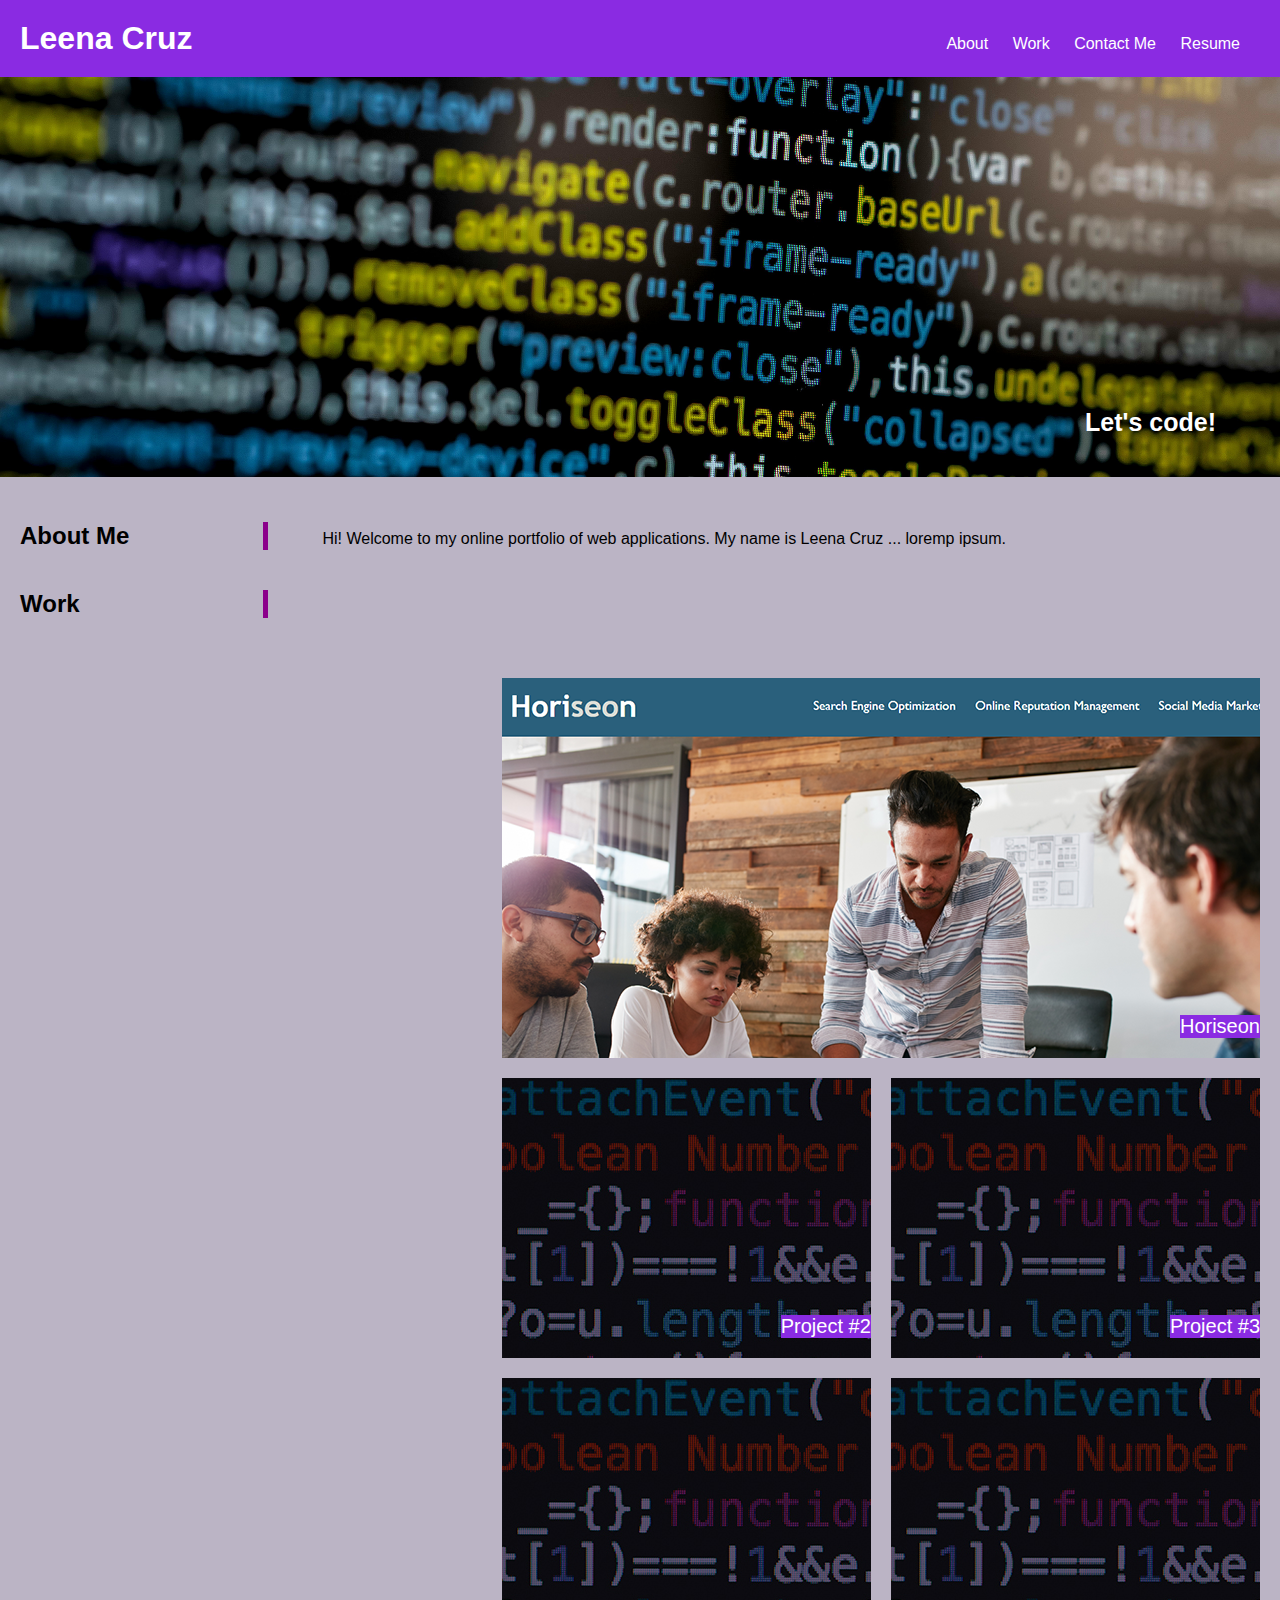
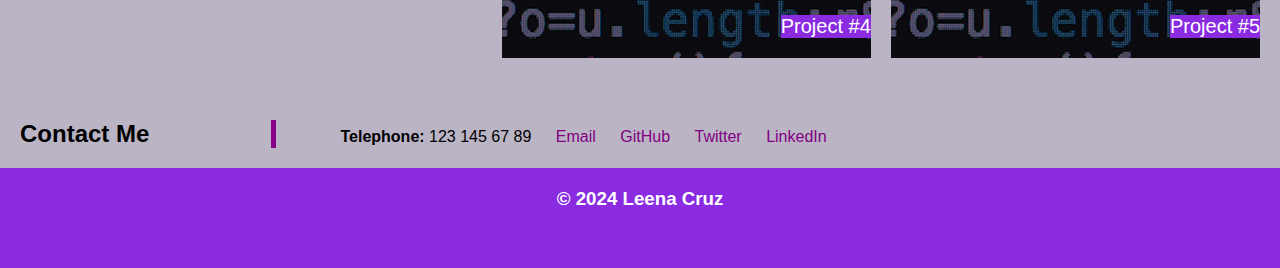
==== index.html @ 3397e79c "Fix bug in style sheet rel" ====
<!DOCTYPE html>
<html lang="en">

<head>
    <meta charset="UTF-8">
    <meta http-equiv="X-UA-Compatible" content="IE=edge">
    <meta name="viewport" content="width=device-width, initial-scale=1.0">
    <!-- <link rel="stylesheet" href="assets/css/reset.css" /> -->
    <link rel="stylesheet" href="assets/style.css">
    <title>Leena's Advanced CSS Portfolio</title>
</head>

<body>
    <header class="header">
        <h1> Leena Cruz</h1>

        <nav>
            <ul>
                <li> <a href=#about> About </a></li>
                <li> <a href=#work>Work </a></li>
                <li> <a href=#contact>Contact Me </a></li>
                <li> <a href="https://www.linkedin.com/in/leenacruz/en">Resume</a></li>
            </ul>
        </nav>
    </header>

    <figure class="heroImage">
        <h2 class="heroTitle"> Let's code! </h2>
        <!-- <img src="/assets/images/pexels-markusspiske-1089440.jpg" width="100%" height="400px"> -->
    </figure>

    <main>

        <section class="section">
            <h2 id="about" class="info"> About Me </h2>
            <p class="description"> Hi! Welcome to my online portfolio of web applications. My name is Leena Cruz ...
                loremp ipsum.</p>
        </section>



        <!--  class="heroProject"> Esto iba en la section -->
        <section class="section">
            <div class="info">
                <h2 id="work"> Work </h2>
            </div>
        </section>

        <section class="container">
            <div class="containerProject">
                <div class="project main">
                    <p class="imageTitle"> Horiseon </p>
                    <a href="https://leenacruz.github.io/Code-Refactor-Challenge/"> <img
                            src="assets/images/horiseon.png">
                    </a>
                </div>
                <div class="project">
                    <p class="imageTitle"> Project #2 </p>
                    <a href="https://leenacruz.github.io/Code-Refactor-Challenge/"> <img
                            src="assets/images/project.jpg">
                    </a>
                </div>
                <div class="project">
                    <p class="imageTitle"> Project #3 </p>
                    <a href="https://leenacruz.github.io/Code-Refactor-Challenge/"> <img
                            src="assets/images/project.jpg">
                    </a>
                </div>
                <div class="project">
                    <p class="imageTitle"> Project #4 </p>
                    <a href="https://leenacruz.github.io/Code-Refactor-Challenge/"> <img
                            src="assets/images/project.jpg">
                    </a>
                </div>
                <div class="project">
                    <p class="imageTitle"> Project #5 </p>
                    <a href="https://leenacruz.github.io/Code-Refactor-Challenge/"> <img
                            src="assets/images/project.jpg">
                    </a>
                </div>
            </div>
        </section>


        </section>



        <div class="contact">
            <h2 id="contact" class="info"> Contact Me</h2>
            <nav>
                <ul>
                    <li><b> Telephone: </b>123 145 67 89</li>
                    <li><a href="mailto:leena@leenacruz.com"> Email</a></li>
                    <li> <a href="https://github.com/LeenaCruz" target="_blank">GitHub </a></li>
                    <li> <a href="https://twitter.com/leenacruz" target="_blank">Twitter </a></Twitter>
                    </li>
                    <li><a href="https://www.linkedin.com/in/leenacruz/en" target="_blank">LinkedIn </a></li>

                </ul>
            </nav>
        </div>
    </main>

    <footer>
        <h3> &#169 2024 Leena Cruz </h3>
    </footer>
</body>

</html>
---- assets/style.css ----
* {
    box-sizing: border-box;
    margin: 0px;
    padding: 0px;
    font-family: Verdana, Geneva, Tahoma, sans-serif;
   
}

body {
    background-color: #BBB4C5;
}

.header {
    /*display: flex; */
    padding: 20px;
    width: 100%;
    /*justify-content: space-between; */
    background-color: blueviolet;
    color: #ffffff;

}

.header h1 {
    display: inline-block;
    /*text-align: start;*/
    /*align-self: center; */

}

.header nav {
    padding-top: 15px;
    margin-right: 20px;
    float: right;
}

/* nav ul {
    text-align: end;
} */

nav ul li {

    list-style-type: none;
    display: inline-block;
    margin-left: 20px;

}

a {
    text-decoration: none;
    color: #ffffff;
}


section {
    padding: 20px;
    /*display: flex;
    flex-direction: column; */

}

section h2 {
 width: 100px;
}

section p {
    flex: 1;
    
}

.heroImage {
    height: 400px;
    width: 100%;
    margin-bottom: 25px;
    background-image: url("/assets/images/pexels-markusspiske-1089440.jpg");
    background-size: cover;
    background-position: center;
    overflow: hidden;
    position: relative;
} 

.heroTitle {
    position: absolute;
    bottom: 10%;
    right: 5%;
    font-size: 25px;
    color: #ffffff;
}




/*.work {
    display: flex;
    flex-flow: row;
    flex-wrap: wrap;
    padding: 10px;
    /*position: relative; 
}*/


/*.project1 {
    /*flex: 1 0 200px; 
    width: 70%;
    /* max-height: 50%;
    width: 50%; 
    padding: 20px;
    margin: 20px;
    text-align: right;
    display: inline-block;

}*/

/*.container {
   /* width: 70%; 
    /*margin: 20px;
    top: 20px;
    display: flex;
    flex-direction: row;
    flex-wrap: wrap;
    padding: 10px;
    justify-content: flex-end;
    clear: both;
}*/

.container {
 width: 90%; 
 max-width: 1200px;
margin-left: auto;
justify-content: right;
   
/* GRID */
/*
    display: grid;
    grid-template-columns: 1fr auto; */


   /*FLEXBOX*/
    display: flex;
    gap: 20px;
   

     /*
      padding: 40px 0px;
    top: 20px;
    flex-direction: row;
    flex-wrap: wrap;
   padding: 10px;
    justify-content: flex-end;
    clear: both; */
}

.containerProject {
  
    /*flex: 0 0 45%;
    /*margin: 10px;*/
  /* FLEXBOX */
  width: 70%; 
    display: flex;
    flex-wrap: wrap;
    float: right;
    
   

  

    /*float: right;
    padding: 0px;
    /*max-width: 45%;*
    text-align: right;
    justify-content: space-between;*/

/*GRID*/

/*display: grid;
grid-template-columns: repeat(2,1fr); */



}
.project {
flex: 1 0 45%;
 width: 45%; 
 height: 300px;
 /*min-height: 200px; */
 padding: 20px;
 position:relative;
 overflow:hidden;
 background-size: cover;
 background-position: center center;

}


/*.containerProject:first-child {
    flex: 2 1 90%;
}  */

.project.main {
    flex: 2 1 90%;
    height: 400px;
}


.infoWork {
    width: 20%;
    display: inline-block;
    text-align: left;
   margin-left: 0px;
    padding-right: 40px;
    margin-right: 10px; 
    border-right: 5px solid darkmagenta;
}

.containerProject div:hover {
    /*padding: 5px;
  border: 10px solid #ffffff;
box-shadow: #ffffff;
box-shadow: 0 5px 15px rgba(156, 148, 228, 0.4);

outline: 5px solid #faa7fa;*/
/* BORDER */
padding: 0px;
border: 5px  solid #faa7fa;

/* BOX SHADOW
padding: 0px;
background: #562386;
box-shadow: 0 0 0 2px #d0d0d0;
*/

}

/*.project {
    flex: 1 0 200px;
    flex-direction: row;
    flex-wrap: wrap;
    padding: 10px;
    text-align: right;
    /*display: flex;*/
    /*align-items: flex-end ; 
    justify-content: space-between;

} */

/* .project1 img {
   width: 80%; 
   /* display: inline-block; 
    /* margin: 10px;
    padding: 10px;
    */
    /*width: 399px;

}*/

.heroProject {
    width: 100%;
    position:relative;
}

.mainProject {
    overflow: hidden;
    flex: 2 0 100%;
    /*padding-left: 20px; */
    width: 70%;
    min-height: 600px;
    height: auto;
   
    

   /* text-align: right;*/
    /*display: flex;*/
    float: right;
    position: relative;
}



.imageTitle {
    position: absolute;
    bottom: 20px;
    right: 0px;
    font-size: 20px;
    color: #ffffff;
    background-color: blueviolet;
    /*display: flex; */
}




.info {
    display: inline-block;
    width: 20%;
    text-align: left;
    /*float: left; */
    padding-right: 40px;
    margin-right: 10px; 
    border-right: 5px solid darkmagenta;
    /*top: 0px; */
}

.description {
    padding: 10px;
    margin-left: 30px;
    display: inline;
    width: 70%;
    height: 100px;
    flex-direction: row;
    flex-wrap: wrap;

}

footer {
    background-color: blueviolet;
    display: block;
    color: #ffffff;
    height: 100px;
    margin-top: 20px;

}

footer h3 {
  padding-top: 20px;
    font size: 18px;
    text-align: center;

}

.contact h2 {
    display: inline-block;
    margin-left: 20px;
}

.contact nav {
    display: inline-block;
    padding-top: 50px;
    margin-left: 30px;
    justify-content: right;
    
   
}

.contact nav ul li {

    display: inline-block;
    margin-left: 20px;

}

.contact a {
    color: purple;
}

/*RESPONSIVE */

@media screen and (max-width: 992px) {
    .containerProject {
     flex-direction: column;
     display: block;
     width: 100%;
     
    }

.project1 img {
    width: 100%;
}

.info {
   /* display: inline-block;
    
    text-align: left;
    float: left; 
    padding-right: 40px;*/
    width: 20%;
    border-right: 0px;
    margin-bottom: 10px; 
    border-bottom: 5px solid darkmagenta;
    /*top: 0px; */
}

  }
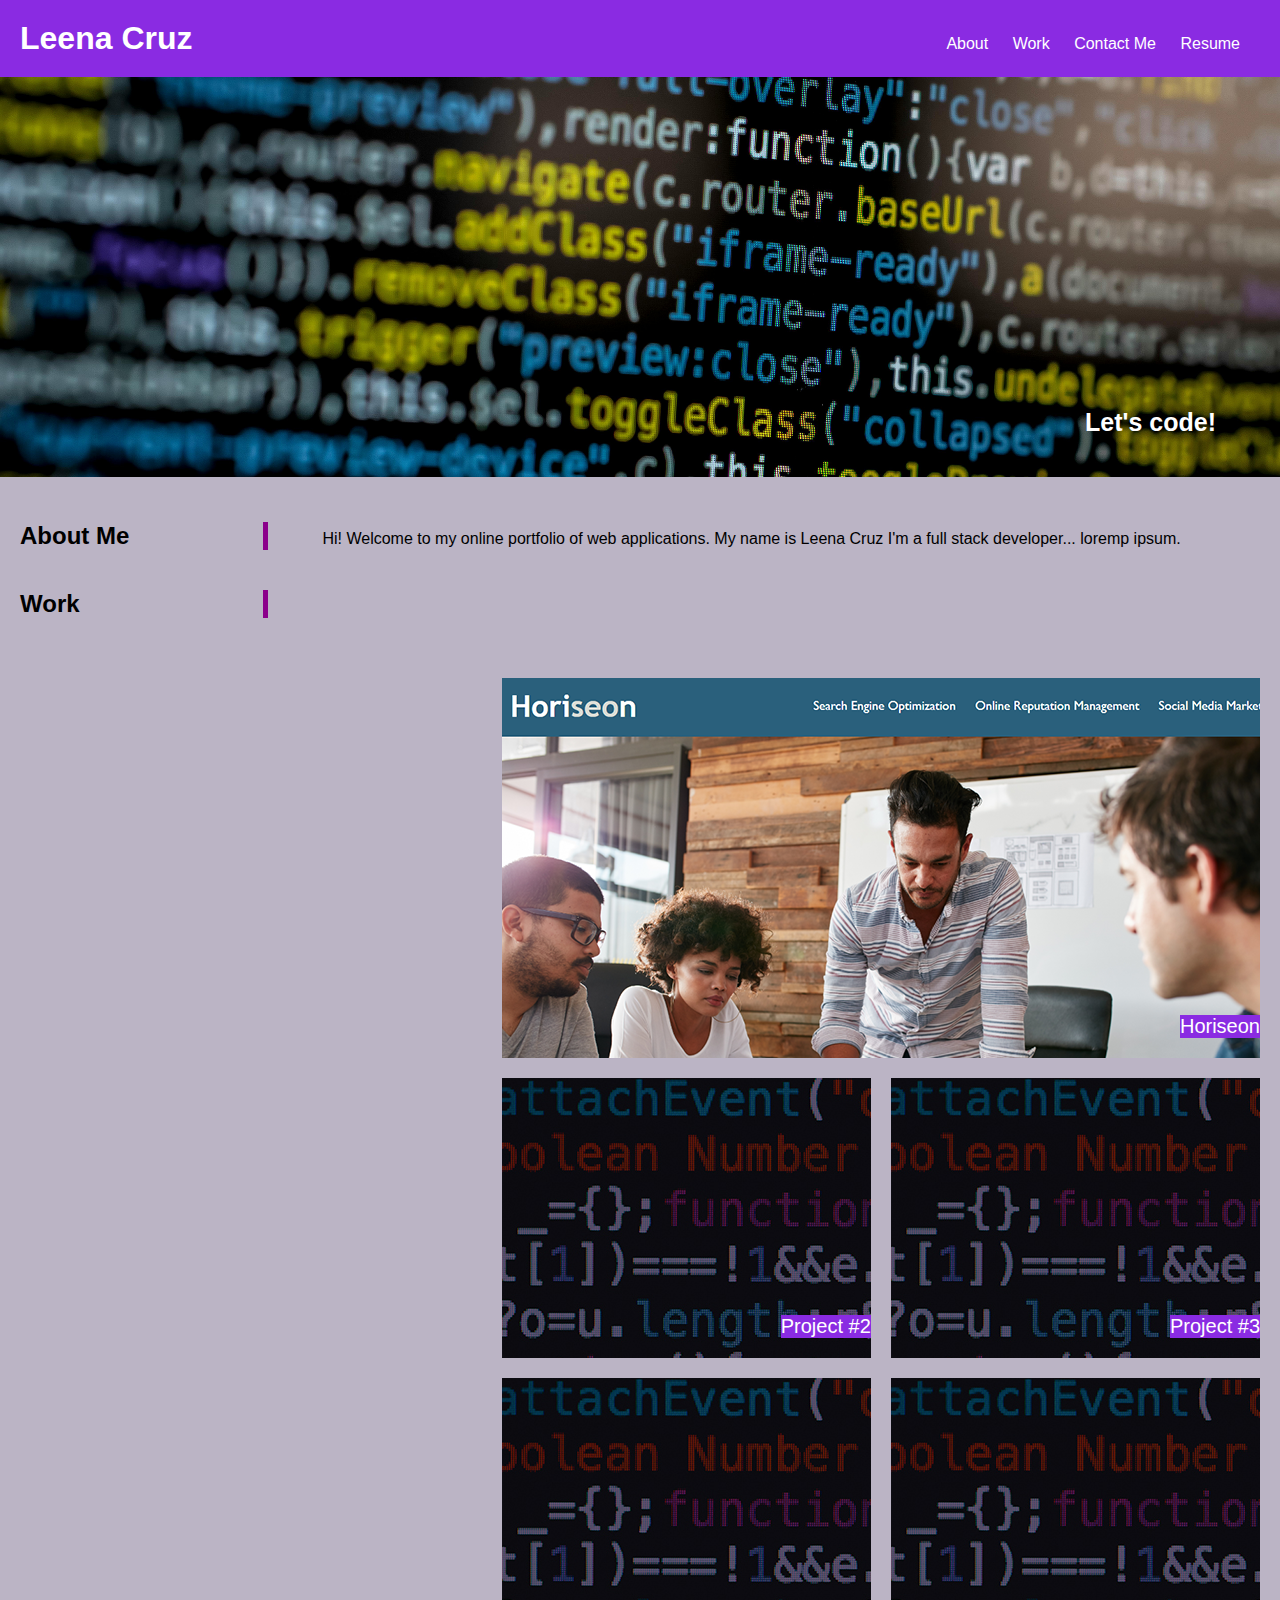
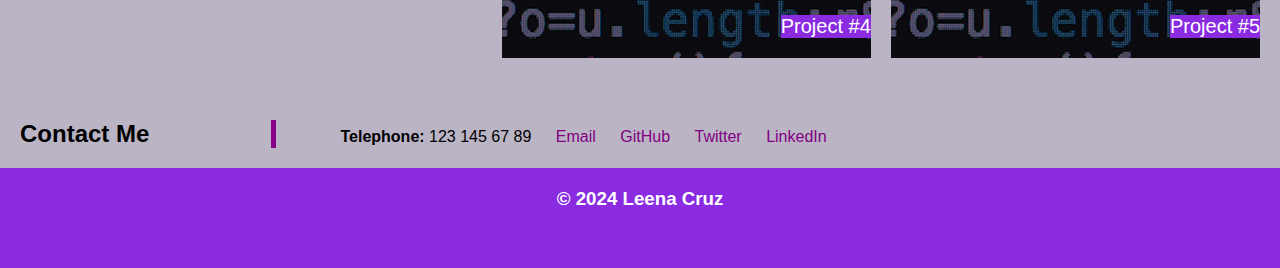
==== commit 4392e1a5: "Add info about me" ====
--- a/index.html
+++ b/index.html
@@ -5,7 +5,7 @@
     <meta charset="UTF-8">
     <meta http-equiv="X-UA-Compatible" content="IE=edge">
     <meta name="viewport" content="width=device-width, initial-scale=1.0">
-    <!-- <link rel="stylesheet" href="assets/css/reset.css" /> -->
+    <!-- <link rel="stylesheet" href="assets/reset.css" /> -->
     <link rel="stylesheet" href="assets/style.css">
     <title>Leena's Advanced CSS Portfolio</title>
 </head>
@@ -33,8 +33,8 @@
 
         <section class="section">
             <h2 id="about" class="info"> About Me </h2>
-            <p class="description"> Hi! Welcome to my online portfolio of web applications. My name is Leena Cruz ...
-                loremp ipsum.</p>
+            <p class="description"> Hi! Welcome to my online portfolio of web applications. My name is Leena Cruz I'm a full stack developer...  loremp ipsum.</p>
+               
         </section>
 
 
--- a/assets/style.css
+++ b/assets/style.css
@@ -71,7 +71,9 @@
     height: 400px;
     width: 100%;
     margin-bottom: 25px;
+
     background-image: url("/assets/images/pexels-markusspiske-1089440.jpg");
+
     background-size: cover;
     background-position: center;
     overflow: hidden;
@@ -378,4 +380,4 @@
     /*top: 0px; */
 }
 
-  }+  }
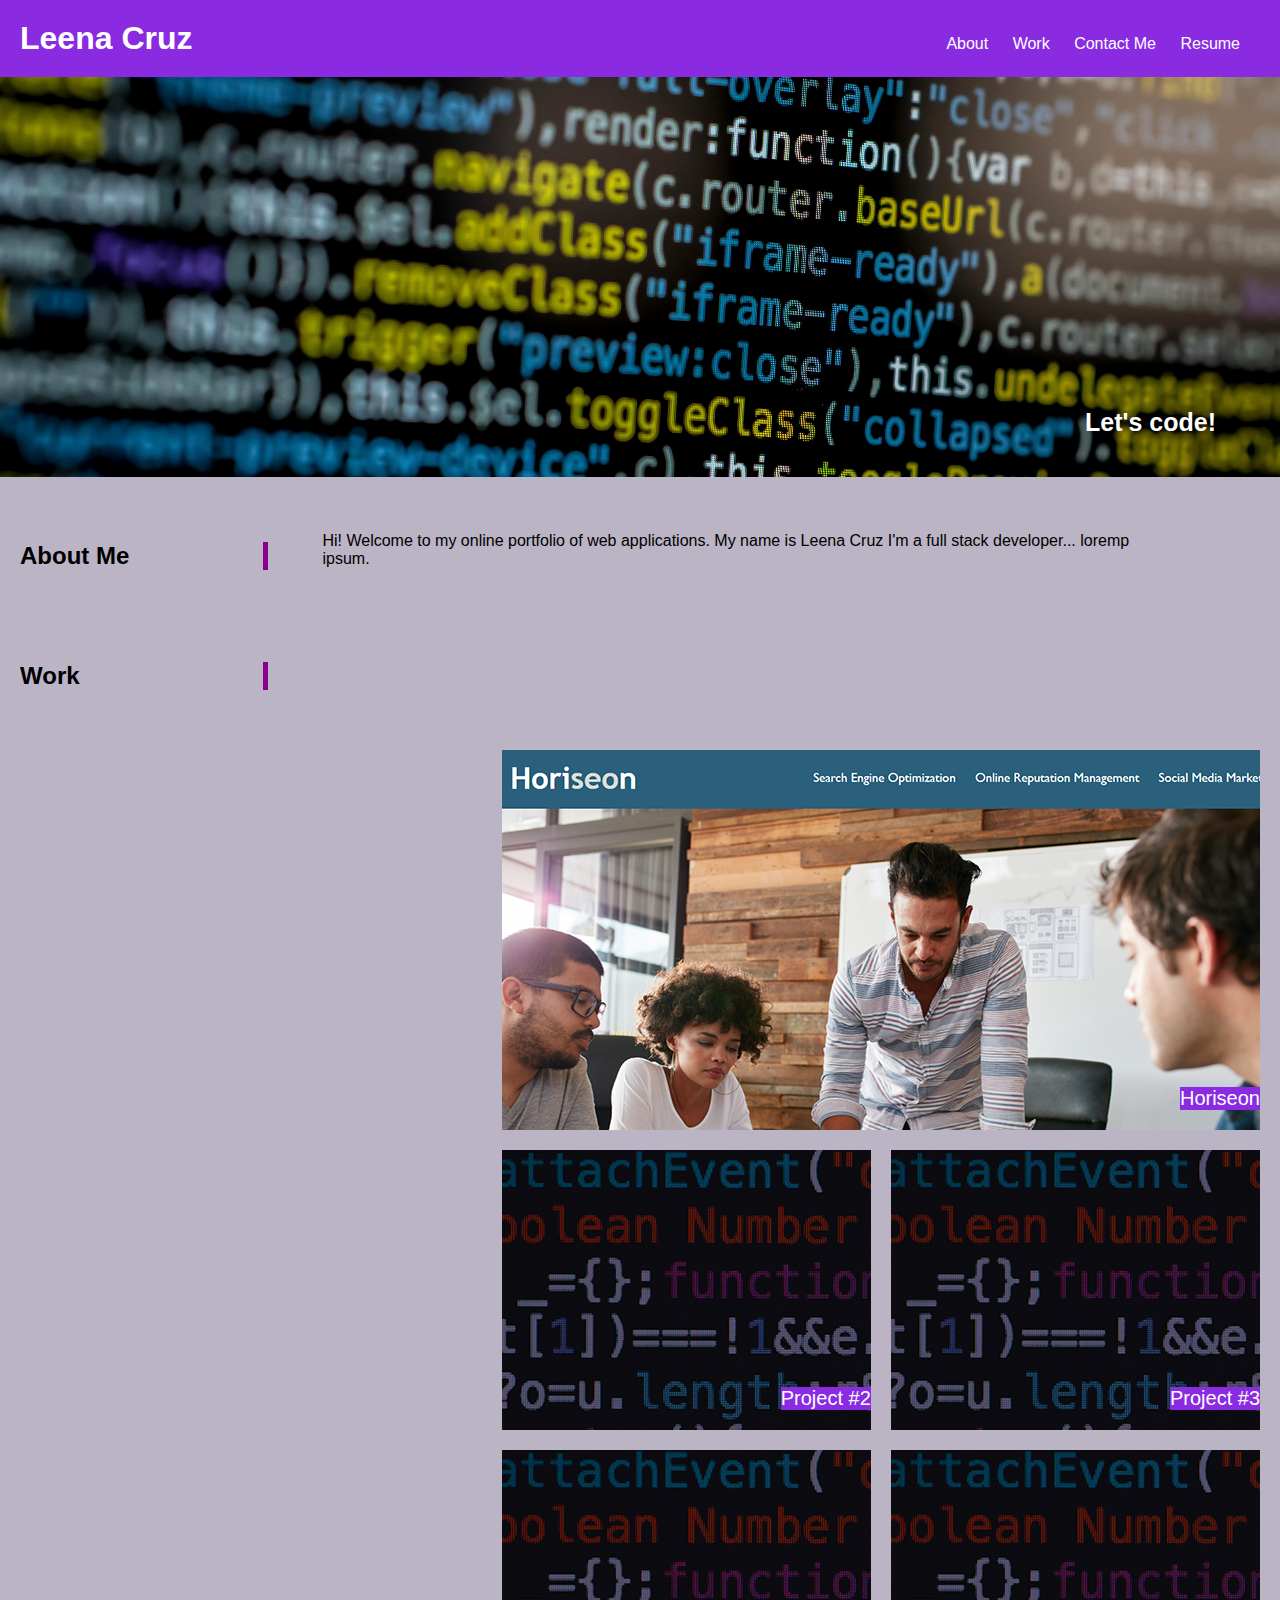
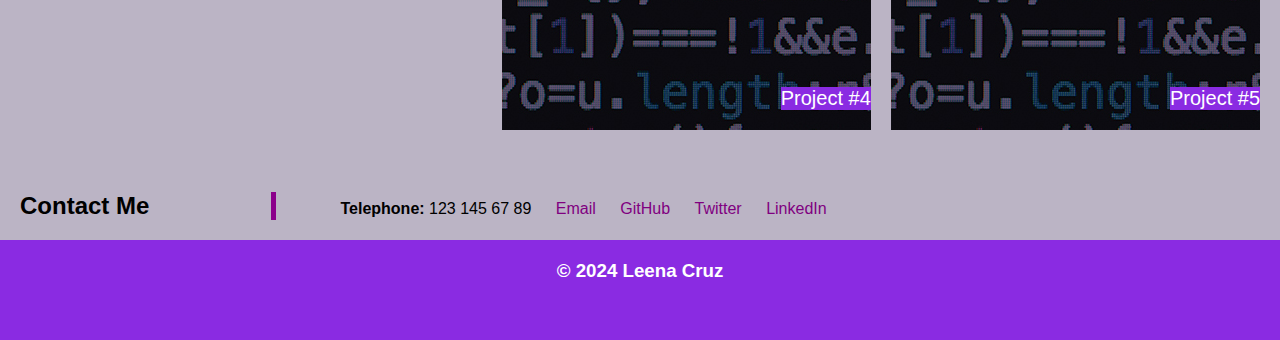
==== commit b3d96255: "Clean HTML code" ====
--- a/index.html
+++ b/index.html
@@ -26,7 +26,6 @@
 
     <figure class="heroImage">
         <h2 class="heroTitle"> Let's code! </h2>
-        <!-- <img src="/assets/images/pexels-markusspiske-1089440.jpg" width="100%" height="400px"> -->
     </figure>
 
     <main>
@@ -38,8 +37,6 @@
         </section>
 
 
-
-        <!--  class="heroProject"> Esto iba en la section -->
         <section class="section">
             <div class="info">
                 <h2 id="work"> Work </h2>
--- a/assets/style.css
+++ b/assets/style.css
@@ -3,7 +3,7 @@
     margin: 0px;
     padding: 0px;
     font-family: Verdana, Geneva, Tahoma, sans-serif;
-   
+
 }
 
 body {
@@ -11,10 +11,9 @@
 }
 
 .header {
-    /*display: flex; */
+
     padding: 20px;
     width: 100%;
-    /*justify-content: space-between; */
     background-color: blueviolet;
     color: #ffffff;
 
@@ -22,8 +21,6 @@
 
 .header h1 {
     display: inline-block;
-    /*text-align: start;*/
-    /*align-self: center; */
 
 }
 
@@ -33,9 +30,6 @@
     float: right;
 }
 
-/* nav ul {
-    text-align: end;
-} */
 
 nav ul li {
 
@@ -53,18 +47,16 @@
 
 section {
     padding: 20px;
-    /*display: flex;
-    flex-direction: column; */
 
 }
 
 section h2 {
- width: 100px;
+    width: 100px;
 }
 
 section p {
     flex: 1;
-    
+
 }
 
 .heroImage {
@@ -72,13 +64,13 @@
     width: 100%;
     margin-bottom: 25px;
 
-    background-image: url("/assets/images/pexels-markusspiske-1089440.jpg");
+    background-image: url(../assets/images/pexels-markusspiske-1089440.jpg);
 
     background-size: cover;
     background-position: center;
     overflow: hidden;
     position: relative;
-} 
+}
 
 .heroTitle {
     position: absolute;
@@ -89,113 +81,38 @@
 }
 
 
-
-
-/*.work {
-    display: flex;
-    flex-flow: row;
-    flex-wrap: wrap;
-    padding: 10px;
-    /*position: relative; 
-}*/
-
-
-/*.project1 {
-    /*flex: 1 0 200px; 
-    width: 70%;
-    /* max-height: 50%;
-    width: 50%; 
-    padding: 20px;
-    margin: 20px;
-    text-align: right;
-    display: inline-block;
-
-}*/
-
-/*.container {
-   /* width: 70%; 
-    /*margin: 20px;
-    top: 20px;
-    display: flex;
-    flex-direction: row;
-    flex-wrap: wrap;
-    padding: 10px;
-    justify-content: flex-end;
-    clear: both;
-}*/
-
 .container {
- width: 90%; 
- max-width: 1200px;
-margin-left: auto;
-justify-content: right;
-   
-/* GRID */
-/*
-    display: grid;
-    grid-template-columns: 1fr auto; */
-
-
-   /*FLEXBOX*/
+    width: 90%;
+    max-width: 1200px;
+    margin-left: auto;
+    justify-content: right;
+
     display: flex;
     gap: 20px;
-   
-
-     /*
-      padding: 40px 0px;
-    top: 20px;
-    flex-direction: row;
-    flex-wrap: wrap;
-   padding: 10px;
-    justify-content: flex-end;
-    clear: both; */
+
+
 }
 
 .containerProject {
-  
-    /*flex: 0 0 45%;
-    /*margin: 10px;*/
-  /* FLEXBOX */
-  width: 70%; 
+    width: 70%;
     display: flex;
     flex-wrap: wrap;
     float: right;
-    
-   
-
-  
-
-    /*float: right;
-    padding: 0px;
-    /*max-width: 45%;*
-    text-align: right;
-    justify-content: space-between;*/
-
-/*GRID*/
-
-/*display: grid;
-grid-template-columns: repeat(2,1fr); */
-
-
-
-}
+
+}
+
 .project {
-flex: 1 0 45%;
- width: 45%; 
- height: 300px;
- /*min-height: 200px; */
- padding: 20px;
- position:relative;
- overflow:hidden;
- background-size: cover;
- background-position: center center;
-
-}
-
-
-/*.containerProject:first-child {
-    flex: 2 1 90%;
-}  */
+    flex: 1 0 45%;
+    width: 45%;
+    height: 300px;
+    padding: 20px;
+    position: relative;
+    overflow: hidden;
+    background-size: cover;
+    background-position: center center;
+
+}
+
 
 .project.main {
     flex: 2 1 90%;
@@ -203,78 +120,22 @@
 }
 
 
-.infoWork {
-    width: 20%;
-    display: inline-block;
-    text-align: left;
-   margin-left: 0px;
-    padding-right: 40px;
-    margin-right: 10px; 
-    border-right: 5px solid darkmagenta;
-}
+
 
 .containerProject div:hover {
-    /*padding: 5px;
-  border: 10px solid #ffffff;
-box-shadow: #ffffff;
-box-shadow: 0 5px 15px rgba(156, 148, 228, 0.4);
-
-outline: 5px solid #faa7fa;*/
-/* BORDER */
-padding: 0px;
-border: 5px  solid #faa7fa;
-
-/* BOX SHADOW
-padding: 0px;
-background: #562386;
-box-shadow: 0 0 0 2px #d0d0d0;
-*/
-
-}
-
-/*.project {
-    flex: 1 0 200px;
-    flex-direction: row;
-    flex-wrap: wrap;
-    padding: 10px;
-    text-align: right;
-    /*display: flex;*/
-    /*align-items: flex-end ; 
-    justify-content: space-between;
-
-} */
-
-/* .project1 img {
-   width: 80%; 
-   /* display: inline-block; 
-    /* margin: 10px;
-    padding: 10px;
-    */
-    /*width: 399px;
-
-}*/
+
+    padding: 0px;
+    border: 5px solid #faa7fa;
+
+
+}
+
+
 
 .heroProject {
     width: 100%;
-    position:relative;
-}
-
-.mainProject {
-    overflow: hidden;
-    flex: 2 0 100%;
-    /*padding-left: 20px; */
-    width: 70%;
-    min-height: 600px;
-    height: auto;
-   
-    
-
-   /* text-align: right;*/
-    /*display: flex;*/
-    float: right;
     position: relative;
 }
-
 
 
 .imageTitle {
@@ -284,7 +145,7 @@
     font-size: 20px;
     color: #ffffff;
     background-color: blueviolet;
-    /*display: flex; */
+
 }
 
 
@@ -294,20 +155,19 @@
     display: inline-block;
     width: 20%;
     text-align: left;
-    /*float: left; */
     padding-right: 40px;
-    margin-right: 10px; 
+    margin-right: 10px;
     border-right: 5px solid darkmagenta;
-    /*top: 0px; */
+
 }
 
 .description {
     padding: 10px;
     margin-left: 30px;
-    display: inline;
+    display: inline-block;
     width: 70%;
     height: 100px;
-    flex-direction: row;
+    flex-direction: column;
     flex-wrap: wrap;
 
 }
@@ -322,7 +182,7 @@
 }
 
 footer h3 {
-  padding-top: 20px;
+    padding-top: 20px;
     font size: 18px;
     text-align: center;
 
@@ -338,8 +198,8 @@
     padding-top: 50px;
     margin-left: 30px;
     justify-content: right;
-    
-   
+
+
 }
 
 .contact nav ul li {
@@ -357,27 +217,23 @@
 
 @media screen and (max-width: 992px) {
     .containerProject {
-     flex-direction: column;
-     display: block;
-     width: 100%;
-     
+        flex-direction: column;
+        display: block;
+        width: 100%;
+
     }
 
-.project1 img {
-    width: 100%;
-}
-
-.info {
-   /* display: inline-block;
-    
-    text-align: left;
-    float: left; 
-    padding-right: 40px;*/
-    width: 20%;
-    border-right: 0px;
-    margin-bottom: 10px; 
-    border-bottom: 5px solid darkmagenta;
-    /*top: 0px; */
-}
-
-  }
+    .project img {
+        width: 100%;
+    }
+
+    .info {
+
+        width: 20%;
+        border-right: 0px;
+        margin-bottom: 10px;
+        border-bottom: 5px solid darkmagenta;
+
+    }
+
+}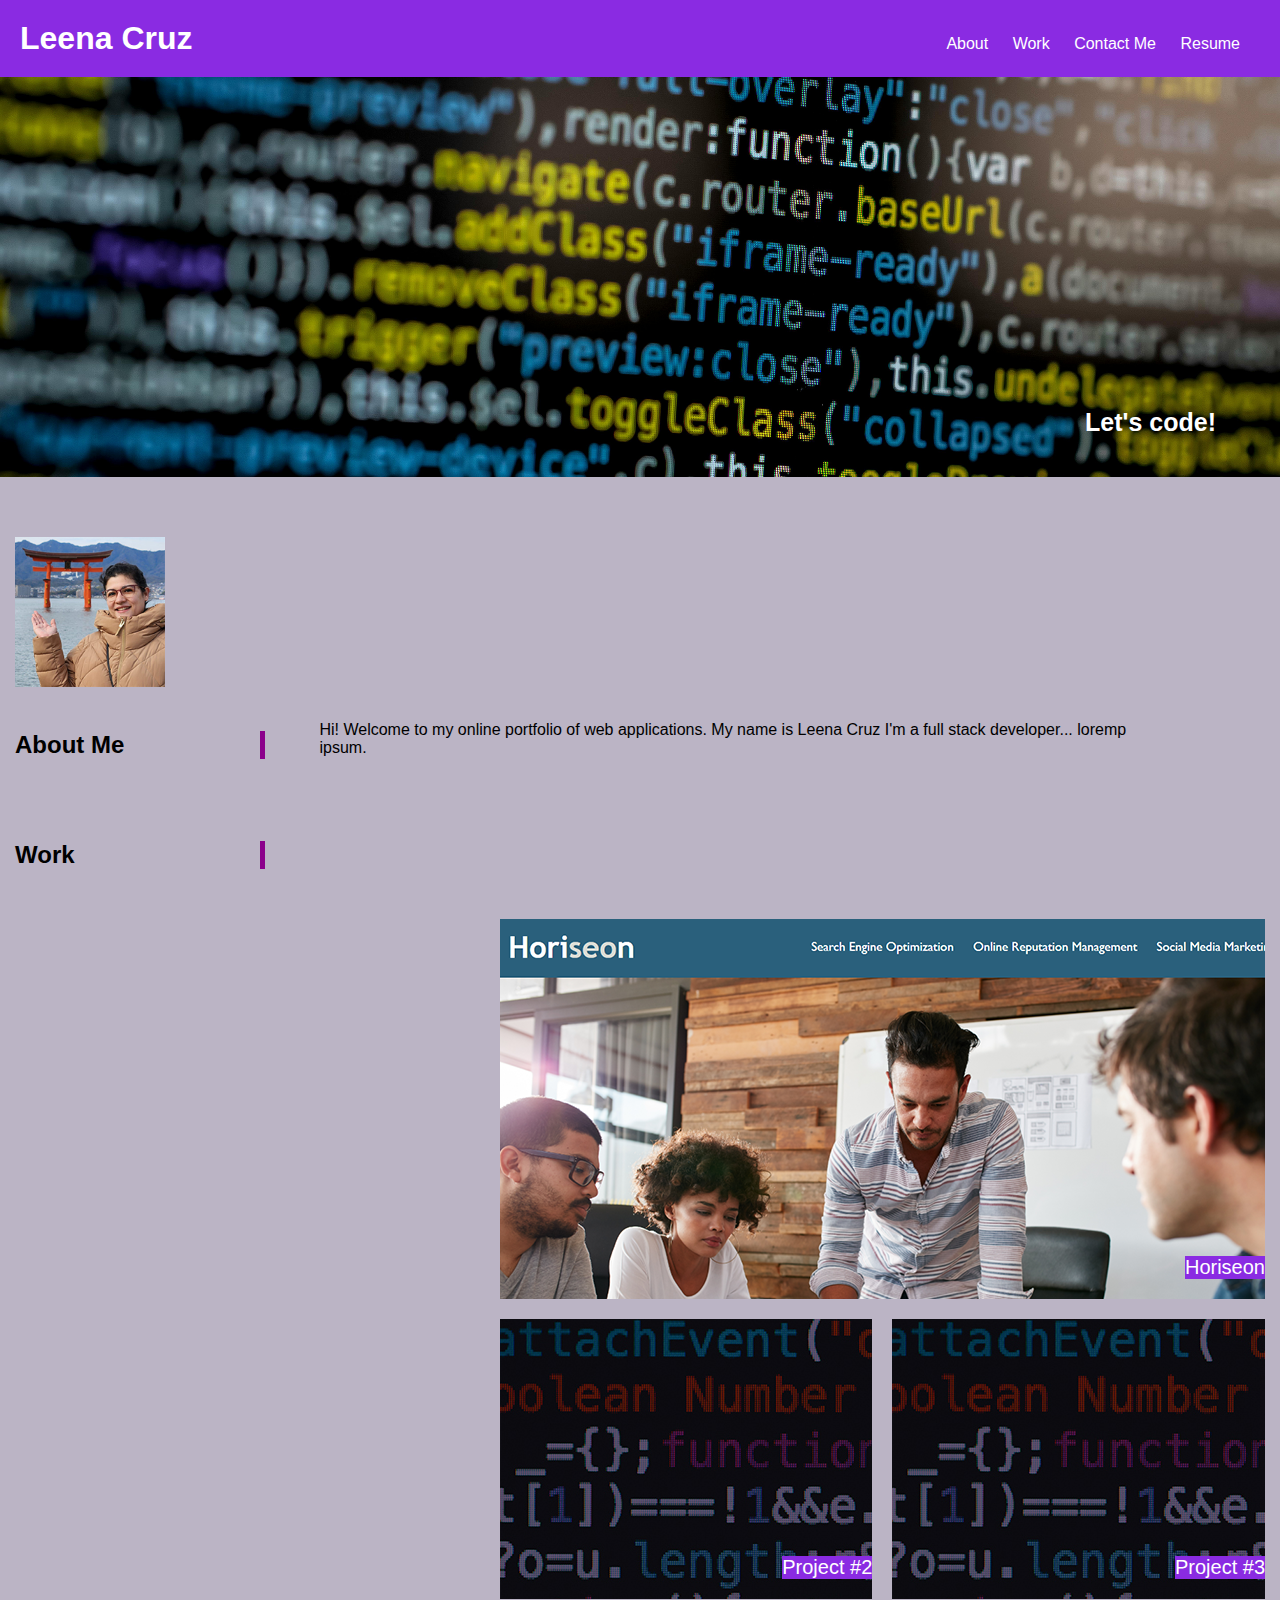
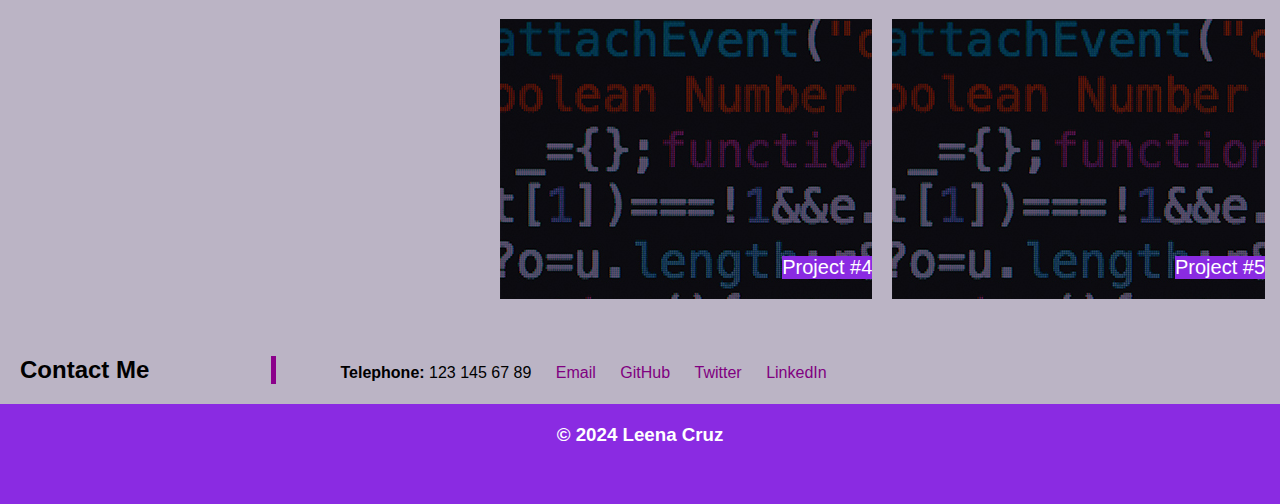
==== commit bf5230f3: "Add profile pic" ====
--- a/index.html
+++ b/index.html
@@ -12,8 +12,11 @@
 
 <body>
     <header class="header">
+        
+            
+        
         <h1> Leena Cruz</h1>
-
+    
         <nav>
             <ul>
                 <li> <a href=#about> About </a></li>
@@ -31,11 +34,13 @@
     <main>
 
         <section class="section">
+            <div>   <img class="profilePic" src="assets/images/profilePic.jpg"></div>
             <h2 id="about" class="info"> About Me </h2>
             <p class="description"> Hi! Welcome to my online portfolio of web applications. My name is Leena Cruz I'm a full stack developer...  loremp ipsum.</p>
-               
+          
         </section>
 
+     
 
         <section class="section">
             <div class="info">
@@ -46,31 +51,31 @@
         <section class="container">
             <div class="containerProject">
                 <div class="project main">
-                    <p class="imageTitle"> Horiseon </p>
+                    <p class="projectTitle"> Horiseon </p>
                     <a href="https://leenacruz.github.io/Code-Refactor-Challenge/"> <img
                             src="assets/images/horiseon.png">
                     </a>
                 </div>
                 <div class="project">
-                    <p class="imageTitle"> Project #2 </p>
+                    <p class="projectTitle"> Project #2 </p>
                     <a href="https://leenacruz.github.io/Code-Refactor-Challenge/"> <img
                             src="assets/images/project.jpg">
                     </a>
                 </div>
                 <div class="project">
-                    <p class="imageTitle"> Project #3 </p>
+                    <p class="projectTitle"> Project #3 </p>
                     <a href="https://leenacruz.github.io/Code-Refactor-Challenge/"> <img
                             src="assets/images/project.jpg">
                     </a>
                 </div>
                 <div class="project">
-                    <p class="imageTitle"> Project #4 </p>
+                    <p class="projectTitle"> Project #4 </p>
                     <a href="https://leenacruz.github.io/Code-Refactor-Challenge/"> <img
                             src="assets/images/project.jpg">
                     </a>
                 </div>
                 <div class="project">
-                    <p class="imageTitle"> Project #5 </p>
+                    <p class="projectTitle"> Project #5 </p>
                     <a href="https://leenacruz.github.io/Code-Refactor-Challenge/"> <img
                             src="assets/images/project.jpg">
                     </a>
--- a/assets/style.css
+++ b/assets/style.css
@@ -46,7 +46,7 @@
 
 
 section {
-    padding: 20px;
+    padding: 15px;
 
 }
 
@@ -56,6 +56,16 @@
 
 section p {
     flex: 1;
+
+}
+
+.profilePic {
+
+ 
+    display: inline;
+    margin: 20px 20px 20px 0px;
+    height: 150px;
+   
 
 }
 
@@ -132,13 +142,7 @@
 
 
 
-.heroProject {
-    width: 100%;
-    position: relative;
-}
-
-
-.imageTitle {
+.projectTitle {
     position: absolute;
     bottom: 20px;
     right: 0px;
@@ -148,9 +152,7 @@
 
 }
 
-
-
-
+/* Styles Sections Names */ 
 .info {
     display: inline-block;
     width: 20%;
@@ -172,6 +174,31 @@
 
 }
 
+.contact h2 {
+    display: inline-block;
+    margin-left: 20px;
+}
+
+.contact nav {
+    display: inline-block;
+    padding-top: 50px;
+    margin-left: 30px;
+    justify-content: right;
+
+
+}
+
+.contact nav ul li {
+
+    display: inline-block;
+    margin-left: 20px;
+
+}
+
+.contact a {
+    color: purple;
+}
+
 footer {
     background-color: blueviolet;
     display: block;
@@ -188,34 +215,15 @@
 
 }
 
-.contact h2 {
-    display: inline-block;
-    margin-left: 20px;
-}
-
-.contact nav {
-    display: inline-block;
-    padding-top: 50px;
-    margin-left: 30px;
-    justify-content: right;
-
-
-}
-
-.contact nav ul li {
-
-    display: inline-block;
-    margin-left: 20px;
-
-}
-
-.contact a {
-    color: purple;
-}
-
 /*RESPONSIVE */
 
 @media screen and (max-width: 992px) {
+
+    .container {
+        width: 100%;
+        height: auto;
+    }
+
     .containerProject {
         flex-direction: column;
         display: block;
@@ -225,6 +233,7 @@
 
     .project img {
         width: 100%;
+        height: auto;
     }
 
     .info {
@@ -236,4 +245,6 @@
 
     }
 
+   
+
 }